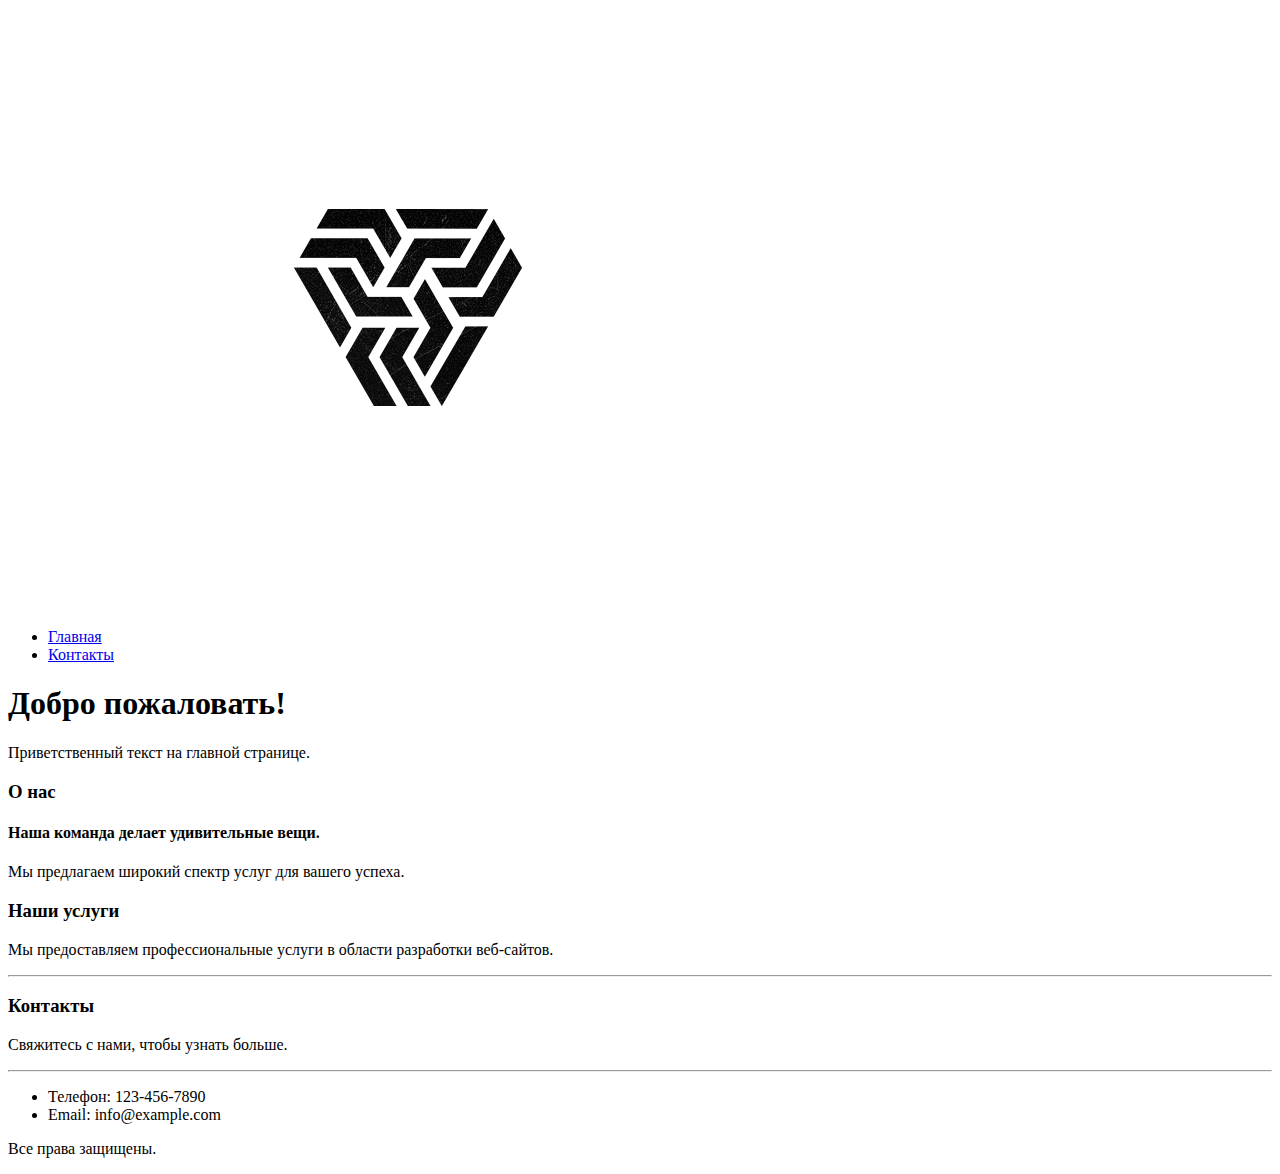
==== src/index.html @ a408e52f "feat: Add index and contacts pages" ====
<!doctype html>
<html lang="ru">
<head>
    <meta charset="UTF-8">
    <meta name="viewport"
          content="width=device-width, user-scalable=no, initial-scale=1.0, maximum-scale=1.0, minimum-scale=1.0">
    <meta http-equiv="X-UA-Compatible" content="ie=edge">
    <title>Мой сайт</title>
    <link rel="stylesheet" href="/src/assets/styles/style.css">
</head>
<body>
	<header>
		<img src="assets/img/logo.png" alt="Логотип">
		<nav>
			<ul>
				<li><a href="index.html">Главная</a></li>
				<li><a href="contacts.html">Контакты</a></li>
			</ul>
		</nav>
	</header>
	<main>
		<h1>Добро пожаловать!</h1>
		<p>Приветственный текст на главной странице.</p>
		<h3>О нас</h3>
		<h4>Наша команда делает удивительные вещи.</h4>
		<p>Мы предлагаем широкий спектр услуг для вашего успеха.</p>
		<h3>Наши услуги</h3>
		<p>Мы предоставляем профессиональные услуги в области разработки веб-сайтов.</p>
		<hr>
	</main>
	<footer>
		<h3>Контакты</h3>
		<p>Свяжитесь с нами, чтобы узнать больше.</p>
		<hr>
		<ul>
			<li>Телефон: 123-456-7890</li>
			<li>Email: info@example.com</li>
		</ul>
		<p>Все права защищены.</p>
	</footer>
</body>
</html>
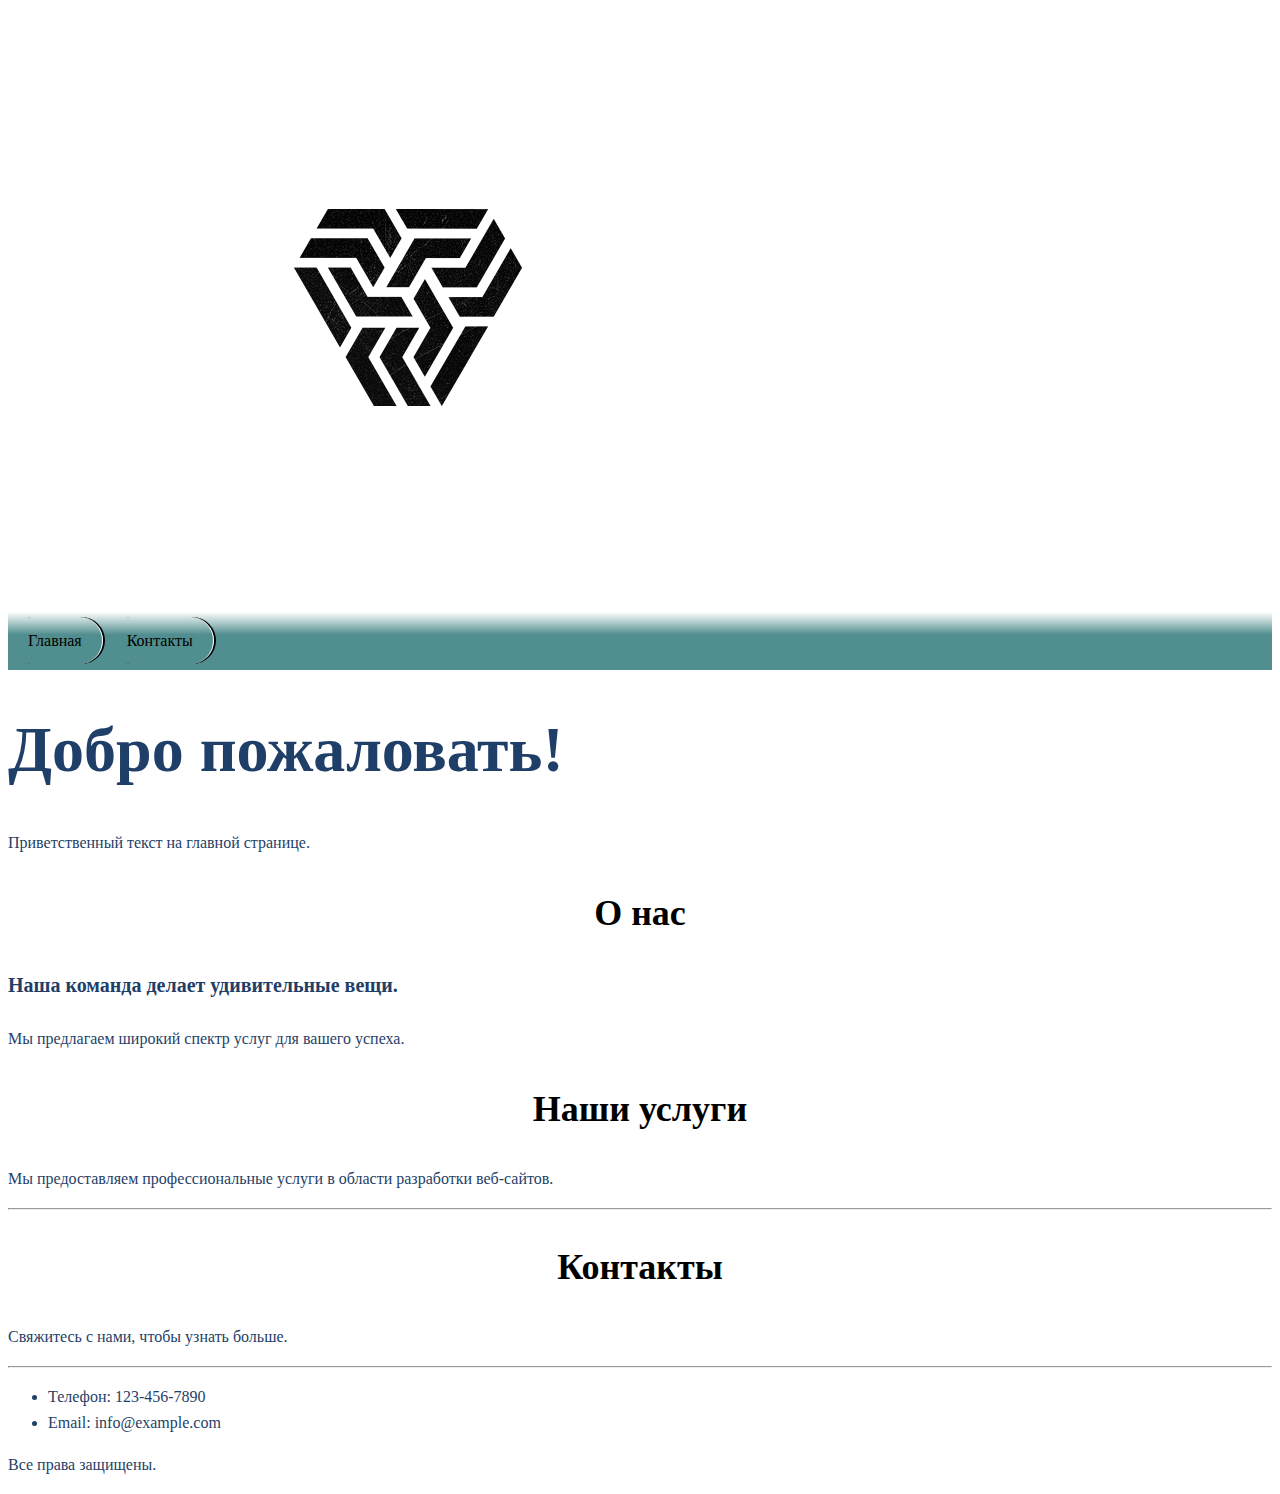
==== commit fc337f12: "lesson2" ====
--- a/src/index.html
+++ b/src/index.html
@@ -6,37 +6,37 @@
           content="width=device-width, user-scalable=no, initial-scale=1.0, maximum-scale=1.0, minimum-scale=1.0">
     <meta http-equiv="X-UA-Compatible" content="ie=edge">
     <title>Мой сайт</title>
-    <link rel="stylesheet" href="/src/assets/styles/style.css">
+    <link rel="stylesheet" href="./assets/styles/style.css">
 </head>
 <body>
-	<header>
-		<img src="assets/img/logo.png" alt="Логотип">
-		<nav>
-			<ul>
-				<li><a href="index.html">Главная</a></li>
-				<li><a href="contacts.html">Контакты</a></li>
-			</ul>
-		</nav>
-	</header>
-	<main>
-		<h1>Добро пожаловать!</h1>
-		<p>Приветственный текст на главной странице.</p>
-		<h3>О нас</h3>
-		<h4>Наша команда делает удивительные вещи.</h4>
-		<p>Мы предлагаем широкий спектр услуг для вашего успеха.</p>
-		<h3>Наши услуги</h3>
-		<p>Мы предоставляем профессиональные услуги в области разработки веб-сайтов.</p>
-		<hr>
-	</main>
-	<footer>
-		<h3>Контакты</h3>
-		<p>Свяжитесь с нами, чтобы узнать больше.</p>
-		<hr>
-		<ul>
-			<li>Телефон: 123-456-7890</li>
-			<li>Email: info@example.com</li>
-		</ul>
-		<p>Все права защищены.</p>
-	</footer>
+    <header>
+        <img src="assets/img/logo.png" alt="Логотип">
+        <nav class="breadcrumbs">
+            <ul class="crumbs">
+                <li><a href="index.html" class="paragraph">Главная</a></li>
+                <li><a href="contacts.html" class="paragraph">Контакты</a></li>
+            </ul>
+        </nav>
+    </header>
+    <main>
+        <h1 class="h1-style">Добро пожаловать!</h1>
+        <p class="paragraph">Приветственный текст на главной странице.</p>
+        <h3 class="h3-style">О нас</h3>
+        <h4 class="h4-style">Наша команда делает удивительные вещи.</h4>
+        <p class="paragraph">Мы предлагаем широкий спектр услуг для вашего успеха.</p>
+        <h3 class="h3-style">Наши услуги</h3>
+        <p class="paragraph">Мы предоставляем профессиональные услуги в области разработки веб-сайтов.</p>
+        <hr>
+    </main>
+    <footer>
+        <h3 class="h3-style">Контакты</h3>
+        <p class="paragraph">Свяжитесь с нами, чтобы узнать больше.</p>
+        <hr>
+        <ul>
+            <li class="paragraph">Телефон: 123-456-7890</li>
+            <li class="paragraph">Email: info@example.com</li>
+        </ul>
+        <p class="paragraph">Все права защищены.</p>
+    </footer>
 </body>
 </html>
--- a/src/assets/styles/style.css
+++ b/src/assets/styles/style.css
@@ -0,0 +1,124 @@
+@import "./global.css";
+@import "./fonts.css";
+@import "./utils.css";
+
+
+
+.test {
+    color: yellow !important;
+}
+
+.test {
+    color: red !important;
+}
+
+/* Стили для параграфов */
+.paragraph {
+    font-size: 16px;
+    line-height: 26px;
+    color: #1F3F68;
+  }
+  
+  /* Стили для заголовка h1 */
+  .h1-style {
+    font-size: 64px;
+    color: #1F3F68;
+  }
+  
+  /* Стили для заголовка h2 (на странице контакты) */
+  .h2-style {
+    font-weight: 500;
+    font-size: 44px;
+    text-align: center;
+  }
+  
+  /* Стили для заголовка h3 */
+  .h3-style {
+    font-size: 36px;
+    text-align: center;
+  }
+  
+  /* Стили для заголовков h4 */
+  .h4-style {
+    font-size: 20px;
+    line-height: 30px;
+    color: #1F3F68;
+  }
+  
+  /* Стили для всех полей ввода (input, textarea) */
+  .input-style {
+    border: 1px solid #356EAD;
+    box-sizing: border-box;
+    border-radius: 10px;
+    opacity: 0.4;
+  }
+  
+  /* Стили для кнопки отправки формы */
+  .submit-button {
+    background: #5A98D0;
+    box-shadow: 5px 20px 50px rgba(16, 112, 177, 0.2);
+    border-radius: 10px;
+    font-weight: 500;
+    font-size: 16px;
+    line-height: 26px;
+    text-align: center;
+    color: #FFFFFF;
+    text-transform: uppercase;
+  }
+  
+
+.form {
+    background-image: url("./../img/серик.jpg"); /* Путь к вашему изображению */
+    background-size: cover;
+    background-position: center;
+    padding: 20px;
+    border-radius: 10px;
+}
+
+.form label, form input, form textarea, form button {
+    margin: 10px 0;
+}
+
+.form input, form textarea {
+    width: 100%;
+}
+
+.custom-button {
+    border: none;
+    border-radius: 10px;
+    color: white;
+    padding: 10px;
+    background: linear-gradient(90deg, rgba(86, 17, 255, 1) 23%, rgba(255, 0, 183, 1) 100%);
+}
+
+.breadcrumbs {
+    background: rgb(255, 255, 255);
+    background: linear-gradient(180deg, rgba(255, 255, 255, 1) 0%, rgba(81, 142 , 143, 1) 39%);
+    color: black;
+    display: flex;
+    gap: 10px;
+    margin: 0;
+}
+
+.breadcrumbs li {
+    padding: 15px 20px;
+    border-radius: 50px;
+    border: 1px solid white;
+    box-shadow: 2px 0 0 0 black;
+    border-left: none;
+    border-bottom: none;
+    border-top: none;
+}
+
+.breadcrumbs li a {
+    text-decoration: none;
+    color: black;
+}
+
+.crumbs {
+    padding: 0;
+}
+
+.crumbs li {
+    display: inline;
+}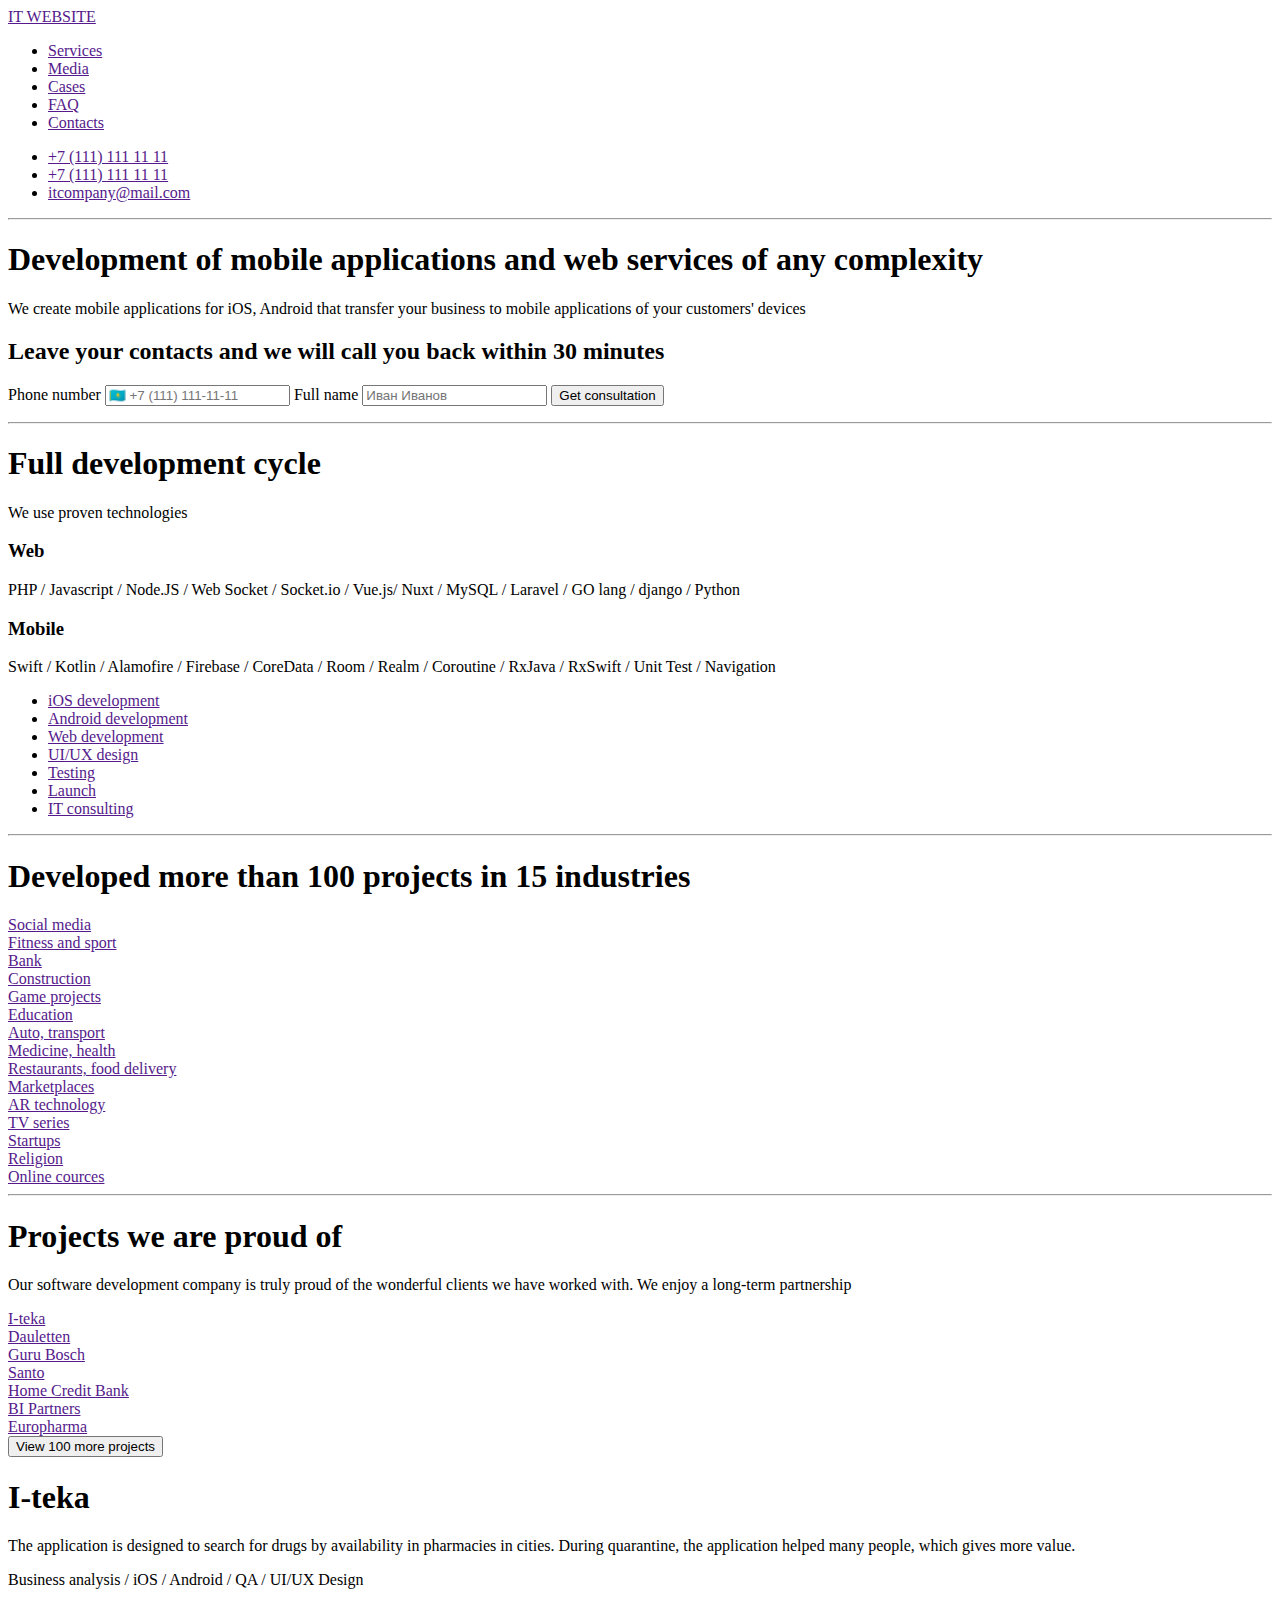
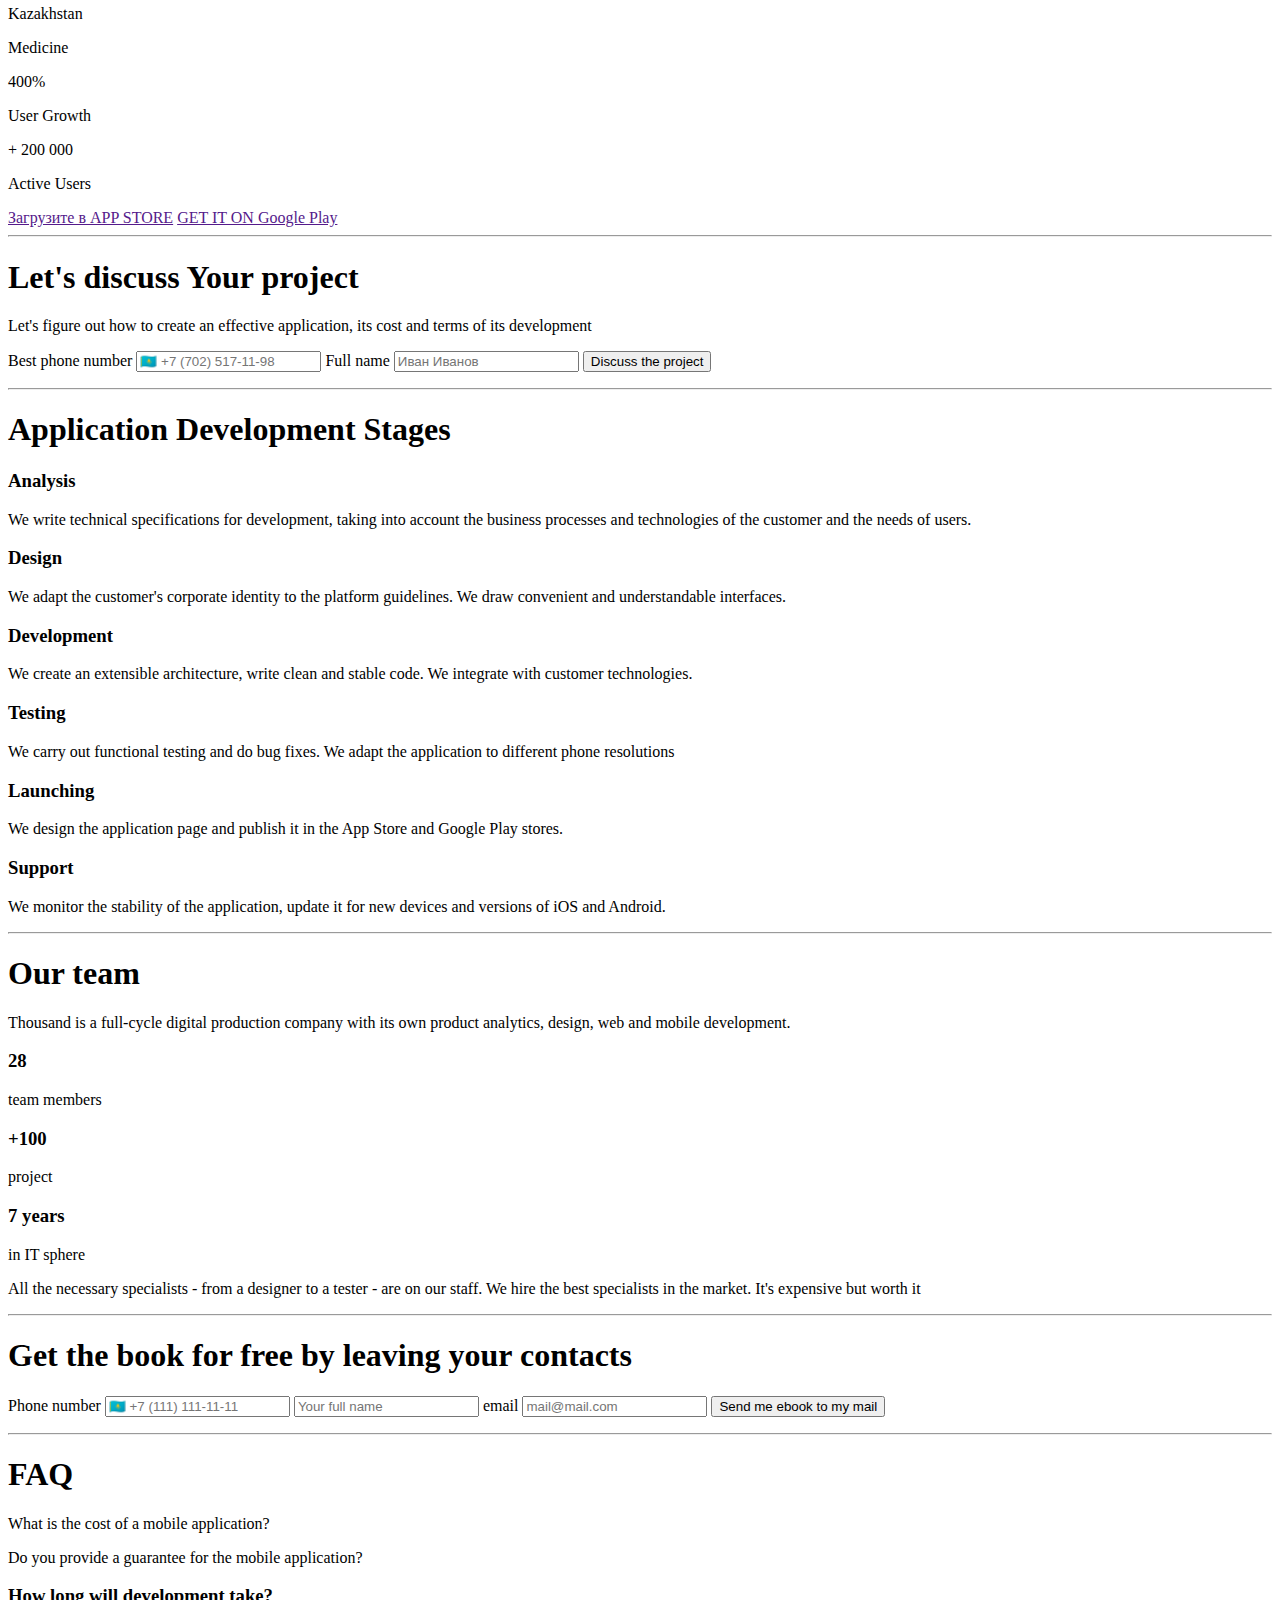
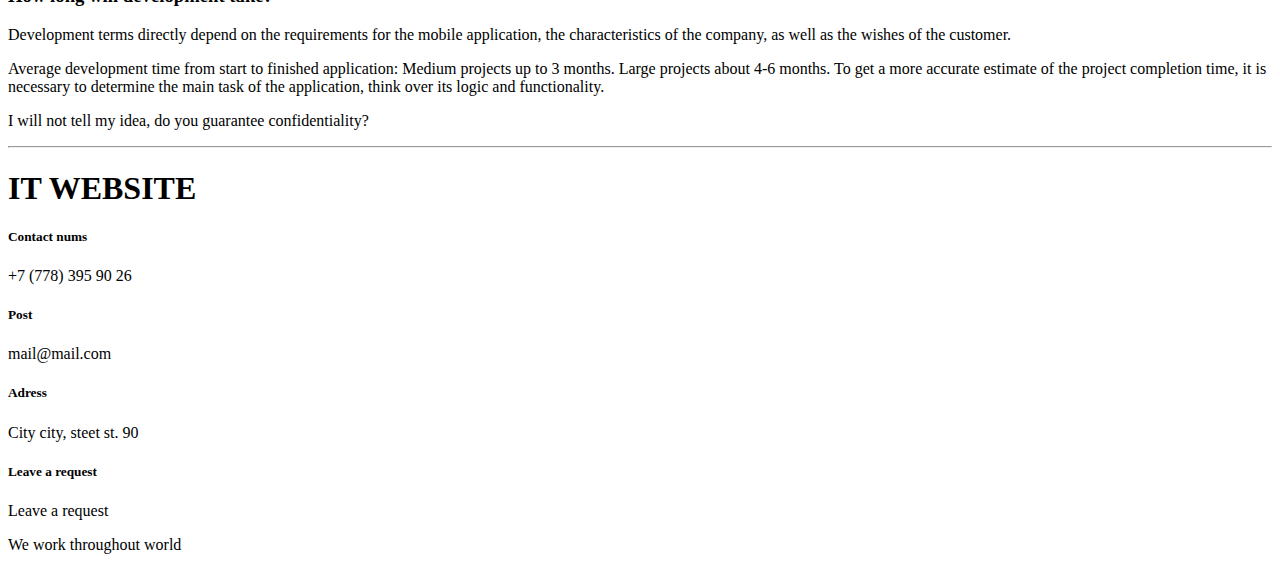
==== commit 467bf08c: "fix: Rework index.html for lesson3" ====
--- a/src/index.html
+++ b/src/index.html
@@ -1,42 +1,354 @@
-<!doctype html>
+<!DOCTYPE "html">
 <html lang="ru">
 <head>
-    <meta charset="UTF-8">
-    <meta name="viewport"
-          content="width=device-width, user-scalable=no, initial-scale=1.0, maximum-scale=1.0, minimum-scale=1.0">
-    <meta http-equiv="X-UA-Compatible" content="ie=edge">
-    <title>Мой сайт</title>
-    <link rel="stylesheet" href="./assets/styles/style.css">
+    <meta charset = "UTF-8">
+    <title>Website</title>
+    <link rel="stylesheet" href="assets/styles/style.css">
+    <meta content="width=device-width, initial scale=1.0">
 </head>
 <body>
-    <header>
-        <img src="assets/img/logo.png" alt="Логотип">
-        <nav class="breadcrumbs">
-            <ul class="crumbs">
-                <li><a href="index.html" class="paragraph">Главная</a></li>
-                <li><a href="contacts.html" class="paragraph">Контакты</a></li>
+    <header class="headerBlock">
+        <nav>
+            <a href="">IT WEBSITE</a>
+            <ul>
+                <li>
+                    <a href="">Services</a>
+                </li>
+                <li>
+                    <a href="">Media</a></li>
+                <li>
+                    <a href="">Cases</a>
+                </li>
+                <li>
+                    <a href="">FAQ</a>
+                </li>
+                <li>
+                    <a href="">Contacts</a>
+                </li>
+            </ul>
+            <ul>
+                <li>
+                    <a href="">+7 (111) 111 11 11</a>
+                </li>
+                <li>
+                    <a href="">+7 (111) 111 11 11</a>
+                </li>
+                <li>
+                    <a href="">itcompany@mail.com</a>
+                </li>
             </ul>
         </nav>
     </header>
-    <main>
-        <h1 class="h1-style">Добро пожаловать!</h1>
-        <p class="paragraph">Приветственный текст на главной странице.</p>
-        <h3 class="h3-style">О нас</h3>
-        <h4 class="h4-style">Наша команда делает удивительные вещи.</h4>
-        <p class="paragraph">Мы предлагаем широкий спектр услуг для вашего успеха.</p>
-        <h3 class="h3-style">Наши услуги</h3>
-        <p class="paragraph">Мы предоставляем профессиональные услуги в области разработки веб-сайтов.</p>
-        <hr>
-    </main>
-    <footer>
-        <h3 class="h3-style">Контакты</h3>
-        <p class="paragraph">Свяжитесь с нами, чтобы узнать больше.</p>
-        <hr>
-        <ul>
-            <li class="paragraph">Телефон: 123-456-7890</li>
-            <li class="paragraph">Email: info@example.com</li>
-        </ul>
-        <p class="paragraph">Все права защищены.</p>
-    </footer>
+
+<hr>
+<main>
+    <div class="info">
+        <div class="infoCompanyText" >
+            <h1>Development of mobile applications and web services of any complexity</h1>
+            <p>We create mobile applications for iOS, Android that transfer your business to mobile applications of your customers' devices</p>
+        </div>
+        <div class="contactUs">
+            <h2>Leave your contacts and we will call you back
+                within 30 minutes</h2>
+            <div class="clientContacts">
+                <form>
+                    <label>Phone number
+                        <input type="text" placeholder="🇰🇿 +7 (111) 111-11-11">
+                    </label>
+                    <label>Full name
+                        <input type="text" placeholder="Иван Иванов">
+                    </label>
+                    <button type="button">Get consultation</button>
+                </form>
+            </div>
+        </div>
+    </div>
+
+<hr>
+
+    <div class="technologies">
+        <div class="technologiesText">
+            <h1>Full development cycle</h1>
+            <p>We use proven technologies</p>
+            <h3>Web</h3>
+            <p>PHP / Javascript / Node.JS / Web Socket / Socket.io / Vue.js/ Nuxt / MySQL / Laravel / GO lang / django / Python</p>
+            <h3>Mobile</h3>
+            <p>Swift / Kotlin / Alamofire / Firebase / CoreData / Room / Realm / Coroutine / RxJava / RxSwift / Unit Test / Navigation</p>
+        </div>
+        <div class="technologiesList">
+            <ul>
+                <li>
+                    <a href=""> iOS development</a>
+                </li>
+                <li>
+                    <a href=""> Android development</a>
+                </li>
+                <li>
+                    <a href=""> Web development</a>
+                </li>
+                <li>
+                    <a href=""> UI/UX design</a>
+                </li>
+                <li>
+                    <a href=""> Testing</a>
+                </li>
+                <li>
+                    <a href=""> Launch</a>
+                </li>
+                <li>
+                    <a href=""> IT consulting</a>
+                </li>
+            </ul>
+        </div>
+    </div>
+
+<hr>
+
+    <div class="industries">
+            <h1>Developed more than 100 projects in 15 industries</h1>
+        <div class="industriesList">
+            <div class="industry">
+                <a href="">Social media</a>
+            </div>
+            <div class="industry">
+                <a href="">Fitness and sport</a>
+            </div>
+            <div class="industry">
+                <a href="">Bank</a>
+            </div>
+            <div class="industry">
+                <a href="">Construction</a>
+            </div>
+            <div class="industry">
+                <a href="">Game projects</a>
+            </div>
+            <div class="industry">
+                <a href="">Education</a>
+            </div>
+            <div class="industry">
+                <a href="">Auto, transport</a>
+            </div>
+            <div class="industry">
+                <a href="">Medicine, health</a>
+            </div>
+            <div class="industry">
+                <a href="">Restaurants, food delivery</a>
+            </div>
+            <div class="industry">
+                <a href="">Marketplaces</a>
+            </div>
+            <div class="industry">
+                <a href="">AR technology</a>
+            </div>
+            <div class="industry">
+                <a href="">TV series</a>
+            </div>
+            <div class="industry">
+                <a href="">Startups</a>
+            </div>
+            <div class="industry">
+                <a href="">Religion</a>
+            </div>
+            <div class="industry">
+                <a href="">Online cources</a>
+            </div>
+        </div>
+    </div>
+
+<hr>
+
+    <div class="ourProjects">
+        <h1>Projects we are proud of</h1>
+        <p>Our software development company is truly proud of the wonderful clients we have worked with. We enjoy a long-term partnership</p>
+        <div class="projectsList">
+            <div class="project">
+                <a href="">I-teka</a>
+            </div>
+            <div class="project">
+                <a href="">Dauletten</a>
+            </div>
+            <div class="project">
+                <a href="">Guru Bosch</a>
+            </div>
+            <div class="project">
+                <a href="">Santo</a>
+            </div>
+            <div class="project">
+                <a href="">Home Credit Bank</a>
+            </div>
+            <div class="project">
+                <a href="">BI Partners</a>
+            </div>
+            <div class="project">
+                <a href="">Europharma</a>
+            </div>
+            <div class="projectsButton">
+                <button>View 100 more projects</button>
+            </div>
+        </div>
+
+        <div class="projectExample">
+            <h1>I-teka</h1>
+            <p>The application is designed to search for drugs by availability in pharmacies in cities. During quarantine, the application helped many people, which gives more value.</p>
+            <p>Business analysis / iOS / Android / QA / UI/UX Design</p>
+            <p>Kazakhstan</p>
+            <p>Medicine</p>
+            <p>400%</p>
+            <p>User Growth</p>
+            <p>+ 200 000</p>
+            <p>Active Users</p>
+            <a href="">Загрузите в APP STORE</a>
+            <a href="">GET IT ON Google Play</a>
+        </div>
+    </div>
+
+<hr>
+
+    <div class="disscussYourProject">
+        <div class="discussText">
+            <h1>Let's discuss Your project</h1>
+            <p>Let's figure out how to create an effective application, its cost and terms of its development</p>
+        </div>
+
+        <div class="clientContacts">
+            <form>
+                <label>Best phone number
+                <input type="text" placeholder="🇰🇿 +7 (702) 517-11-98">
+                </label>
+                <label>Full name
+                <input type="text" placeholder="Иван Иванов">
+                </label>
+                <button type="button">Discuss the project</button>
+            </form>
+        </div>
+    </div>
+
+<hr>
+
+    <div class="developmentStages">
+        <h1>Application Development Stages</h1>
+        <div class="developmentStage">
+            <h3>Analysis</h3>
+            <p>We write technical specifications for development, taking into account the business processes and technologies of the customer and the needs of users.</p>
+        </div>
+
+        <div class="developmentStage">
+            <h3>Design</h3>
+            <p>We adapt the customer's corporate identity to the platform guidelines. We draw convenient and understandable interfaces.</p>
+        </div>
+
+        <div class="developmentStage">
+            <h3>Development</h3>
+            <p>We create an extensible architecture, write clean and stable code. We integrate with customer technologies.</p>
+        </div>
+
+        <div class="developmentStage">
+            <h3>Testing</h3>
+            <p>We carry out functional testing and do bug fixes. We adapt the application to different phone resolutions</p>
+        </div>
+
+        <div class="developmentStage">
+            <h3>Launching</h3>
+            <p>We design the application page and publish it in the App Store and Google Play stores.</p>
+        </div>
+
+        <div class="developmentStage">
+            <h3>Support</h3>
+            <p>We monitor the stability of the application, update it for new devices and versions of iOS and Android.</p>
+        </div>
+    </div>
+
+<hr>
+
+    <div class="ourTeam">
+        <div class="outTeamText">
+            <h1>Our team</h1>
+            <p>Thousand is a full-cycle digital production company with its own product analytics, design, web and mobile development.</p>
+            <h3>28</h3>
+            <p>team members</p>
+            <h3>+100</h3>
+            <p>project</p>
+            <h3>7 years</h3>
+            <p>in IT sphere</p>
+            <p>All the necessary specialists - from a designer to a tester - are on our staff. We hire the best specialists in the market. It's expensive but worth it</p>
+        </div>
+        <div class="ourTeamVideo">
+
+        </div>
+    </div>
+
+<hr>
+
+    <div class="getBook">
+        <h1>Get the book for free by leaving your contacts</h1>
+        <div class="clientContacts">
+            <form>
+                <label>Phone number
+                    <input type="text" placeholder="🇰🇿 +7 (111) 111-11-11">
+                    <input type="text" placeholder="Your full name">
+                </label>
+                <label>email
+                    <input type="text" placeholder="mail@mail.com">
+                </label>
+                <button type="button">Send me ebook to my mail</button>
+            </form>
+        </div>
+    </div>
+
+<hr>
+
+    <div class="FAQ">
+        <h1>FAQ</h1>
+        <div class="questions">
+            <div class="question">
+                <p>What is the cost of a mobile application?</p>
+            </div>
+
+            <div class="question">
+                <p>Do you provide a guarantee for the mobile application?</p>
+            </div>
+
+            <div class="question">
+                <h3>How long will development take?</h3>
+                <p>Development terms directly depend on the requirements for the mobile application, the characteristics of the company, as well as the wishes of the customer.</p>
+                <p>Average development time from start to finished application: Medium projects up to 3 months. Large projects about 4-6 months. To get a more accurate estimate of the project completion time, it is necessary to determine the main task of the application, think over its logic and functionality.</p>
+            </div>
+
+            <div class="question">
+                <p>I will not tell my idea, do you guarantee confidentiality?</p>
+            </div>
+        </div>
+    </div>
+</main>
+
+<hr>
+
+<footer>
+    <div class="footer">
+        <h1>IT WEBSITE</h1>
+        <div class="contacts">
+            <div class="contact">
+                <h5>Contact nums</h5>
+                <p>+7 (778) 395 90 26</p>
+            </div>
+
+            <div class="contact">
+                <h5>Post</h5>
+                <p>mail@mail.com</p>
+            </div>
+
+            <div class="contact">
+                <h5>Adress</h5>
+                <p>City city, steet st. 90</p>
+            </div>
+
+            <div class="contact">
+                <h5>Leave a request</h5>
+                <p>Leave a request</p>
+            </div>
+            <p>We work throughout world</p>
+        </div>
+    </div>
+</footer>
 </body>
-</html>
+</html>--- a/src/assets/styles/style.css
+++ b/src/assets/styles/style.css
@@ -1,124 +1,3 @@
 @import "./global.css";
 @import "./fonts.css";
-@import "./utils.css";
-
-
-
-.test {
-    color: yellow !important;
-}
-
-.test {
-    color: red !important;
-}
-
-/* Стили для параграфов */
-.paragraph {
-    font-size: 16px;
-    line-height: 26px;
-    color: #1F3F68;
-  }
-  
-  /* Стили для заголовка h1 */
-  .h1-style {
-    font-size: 64px;
-    color: #1F3F68;
-  }
-  
-  /* Стили для заголовка h2 (на странице контакты) */
-  .h2-style {
-    font-weight: 500;
-    font-size: 44px;
-    text-align: center;
-  }
-  
-  /* Стили для заголовка h3 */
-  .h3-style {
-    font-size: 36px;
-    text-align: center;
-  }
-  
-  /* Стили для заголовков h4 */
-  .h4-style {
-    font-size: 20px;
-    line-height: 30px;
-    color: #1F3F68;
-  }
-  
-  /* Стили для всех полей ввода (input, textarea) */
-  .input-style {
-    border: 1px solid #356EAD;
-    box-sizing: border-box;
-    border-radius: 10px;
-    opacity: 0.4;
-  }
-  
-  /* Стили для кнопки отправки формы */
-  .submit-button {
-    background: #5A98D0;
-    box-shadow: 5px 20px 50px rgba(16, 112, 177, 0.2);
-    border-radius: 10px;
-    font-weight: 500;
-    font-size: 16px;
-    line-height: 26px;
-    text-align: center;
-    color: #FFFFFF;
-    text-transform: uppercase;
-  }
-  
-
-.form {
-    background-image: url("./../img/серик.jpg"); /* Путь к вашему изображению */
-    background-size: cover;
-    background-position: center;
-    padding: 20px;
-    border-radius: 10px;
-}
-
-.form label, form input, form textarea, form button {
-    margin: 10px 0;
-}
-
-.form input, form textarea {
-    width: 100%;
-}
-
-.custom-button {
-    border: none;
-    border-radius: 10px;
-    color: white;
-    padding: 10px;
-    background: linear-gradient(90deg, rgba(86, 17, 255, 1) 23%, rgba(255, 0, 183, 1) 100%);
-}
-
-.breadcrumbs {
-    background: rgb(255, 255, 255);
-    background: linear-gradient(180deg, rgba(255, 255, 255, 1) 0%, rgba(81, 142 , 143, 1) 39%);
-    color: black;
-    display: flex;
-    gap: 10px;
-    margin: 0;
-}
-
-.breadcrumbs li {
-    padding: 15px 20px;
-    border-radius: 50px;
-    border: 1px solid white;
-    box-shadow: 2px 0 0 0 black;
-    border-left: none;
-    border-bottom: none;
-    border-top: none;
-}
-
-.breadcrumbs li a {
-    text-decoration: none;
-    color: black;
-}
-
-.crumbs {
-    padding: 0;
-}
-
-.crumbs li {
-    display: inline;
-}+@import "./utils.css";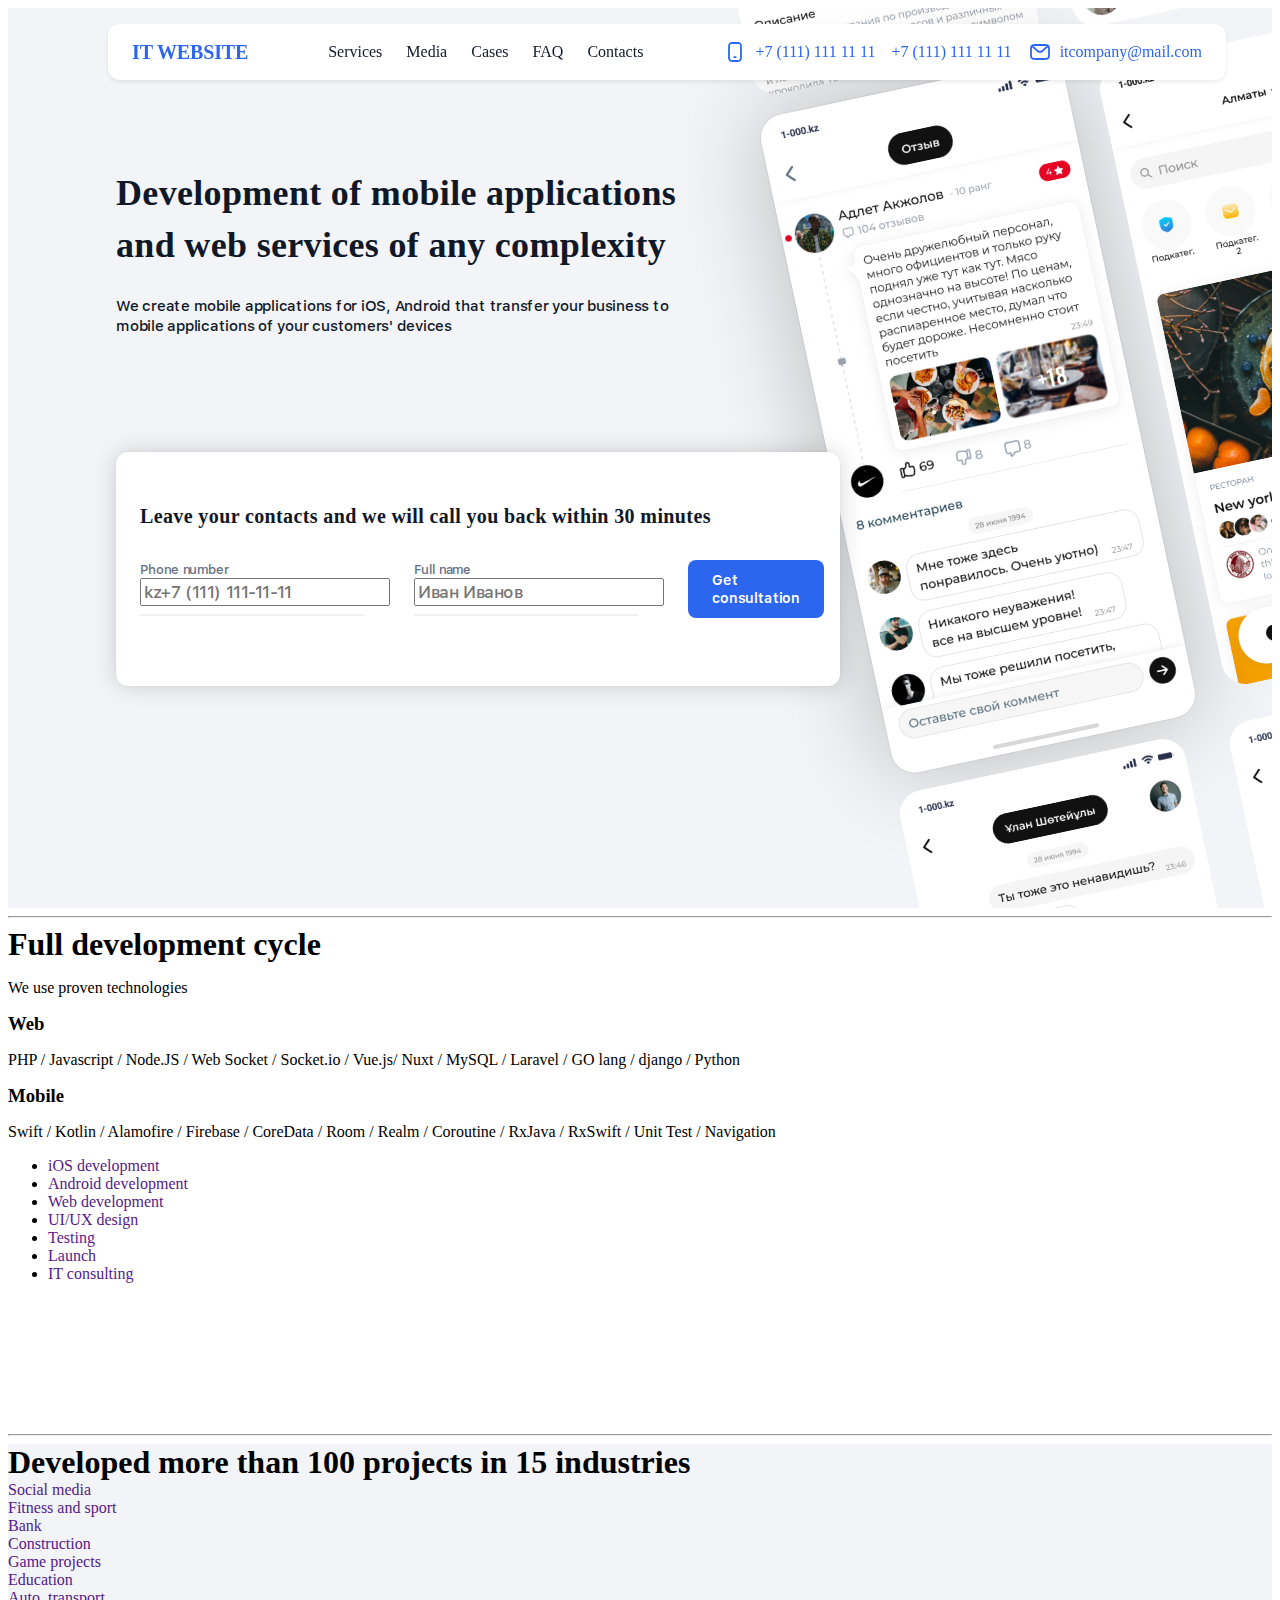
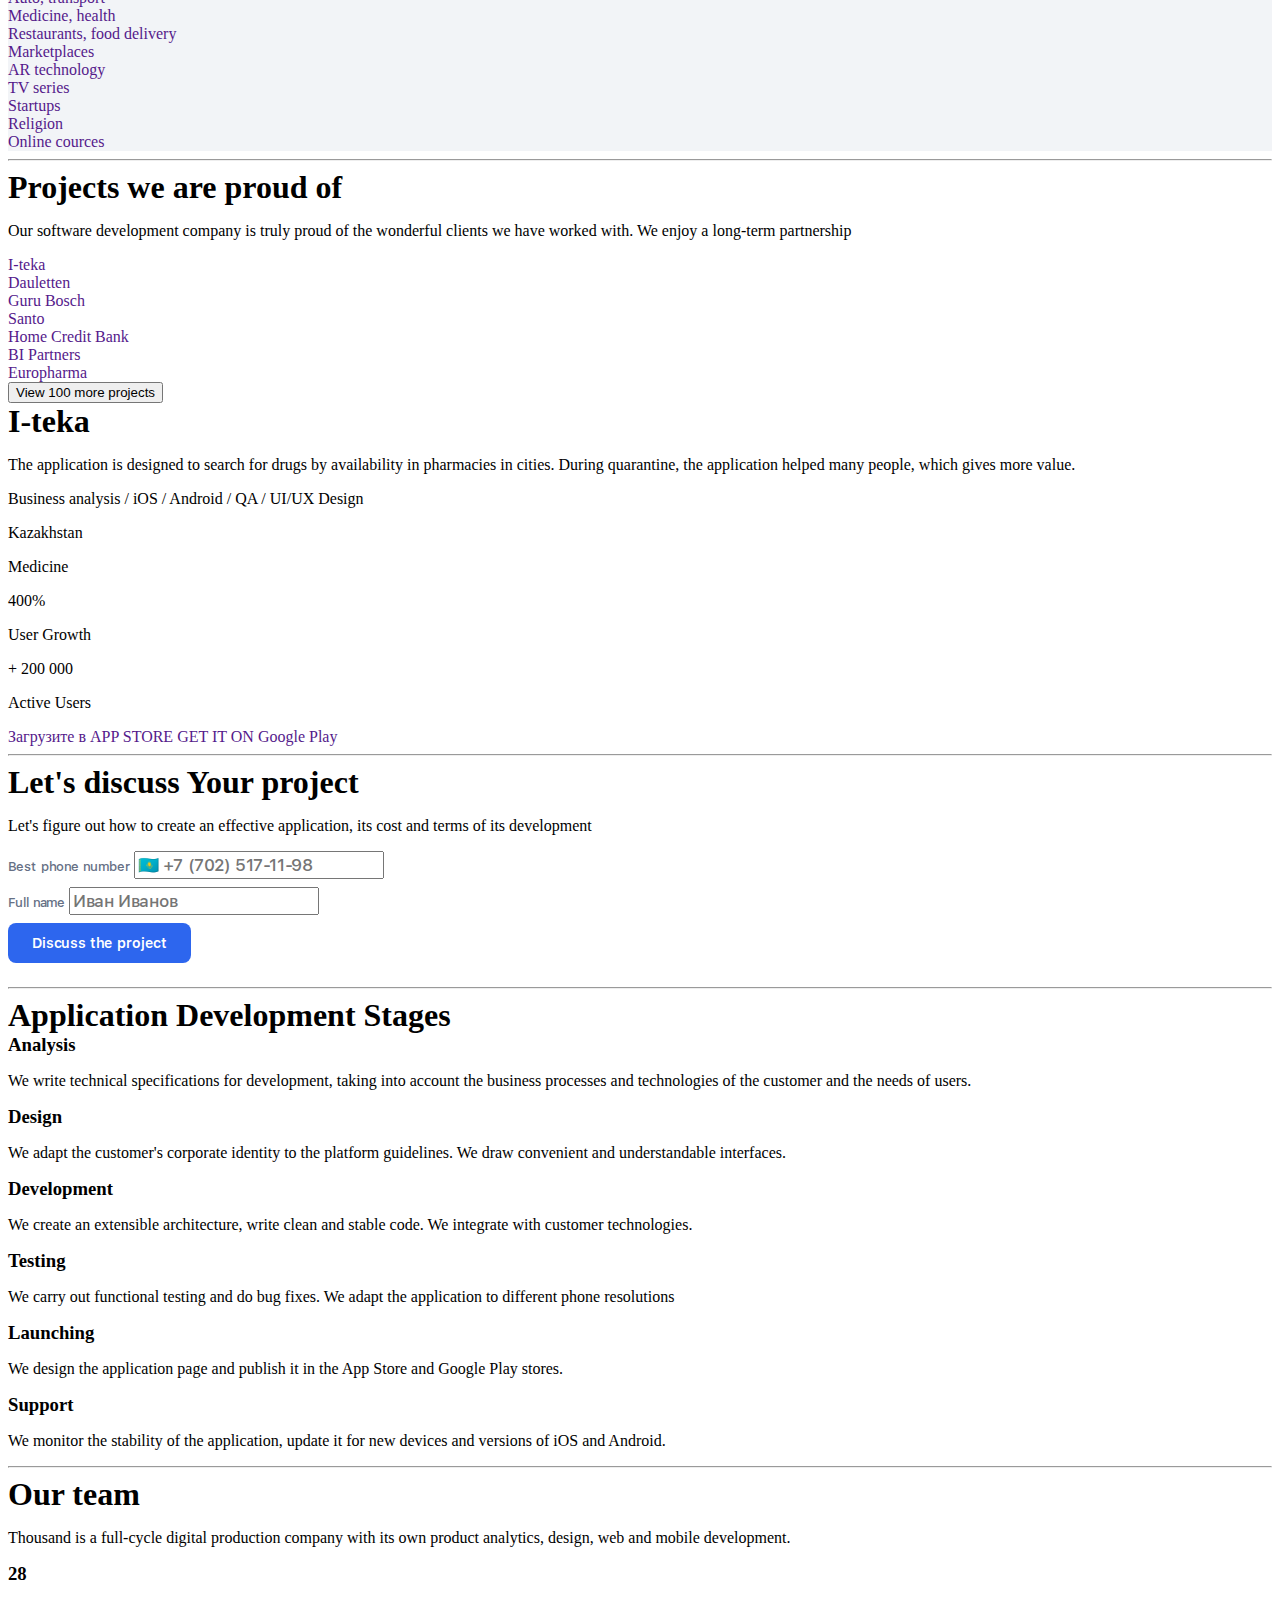
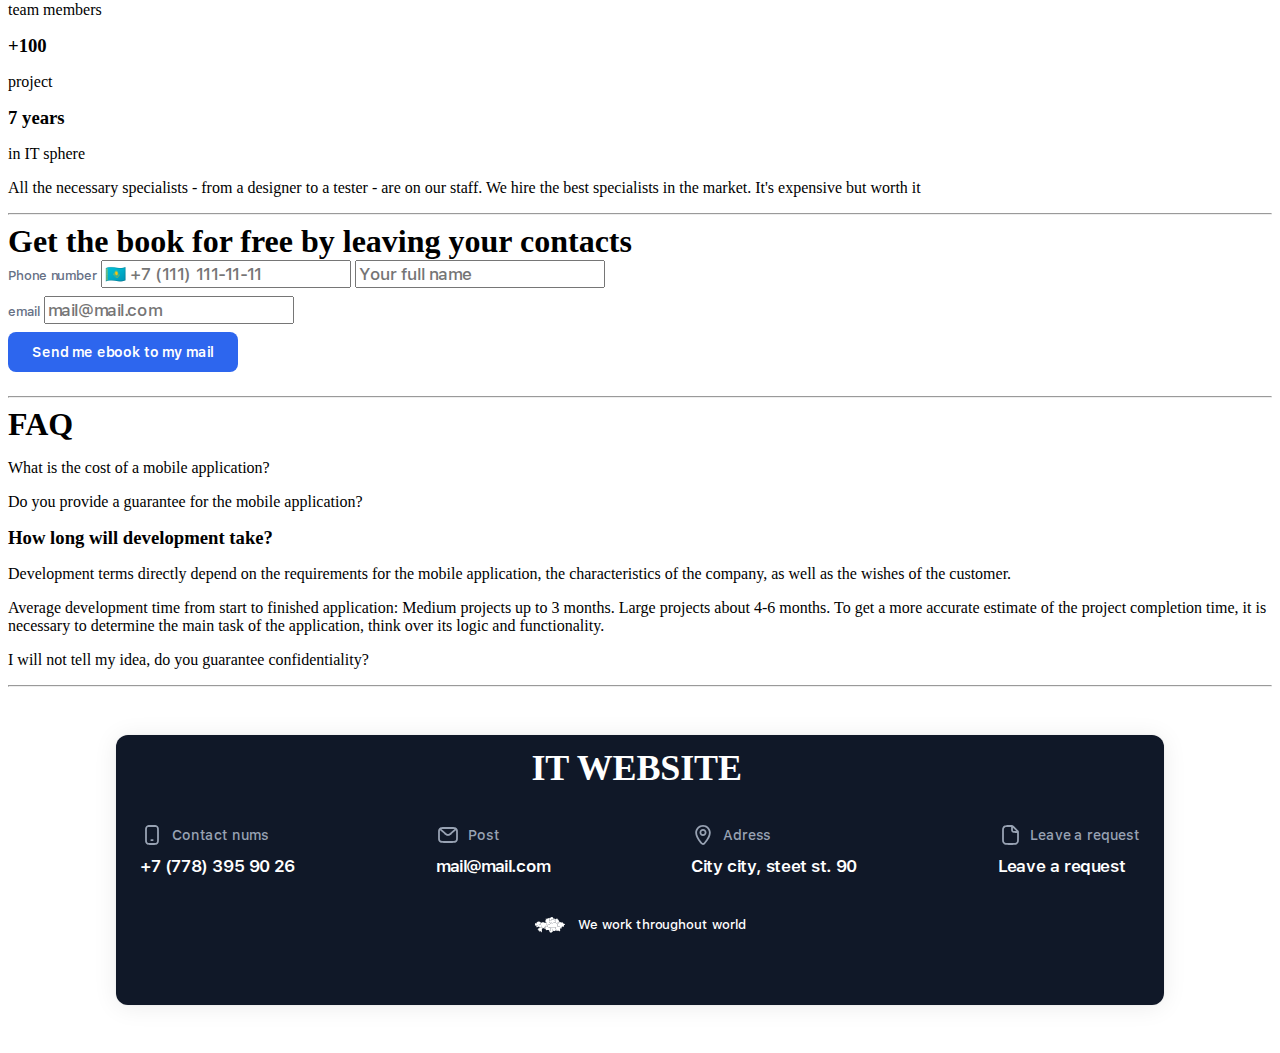
==== commit 79d95be6: "Лабораторная 5" ====
--- a/src/index.html
+++ b/src/index.html
@@ -4,45 +4,44 @@
     <meta charset = "UTF-8">
     <title>Website</title>
     <link rel="stylesheet" href="assets/styles/style.css">
-    <meta content="width=device-width, initial scale=1.0">
+    <meta name="viewport" content="width=device-width, initial scale=1.0">
 </head>
 <body>
     <header class="headerBlock">
-        <nav>
-            <a href="">IT WEBSITE</a>
-            <ul>
-                <li>
-                    <a href="">Services</a>
-                </li>
-                <li>
-                    <a href="">Media</a></li>
-                <li>
-                    <a href="">Cases</a>
-                </li>
-                <li>
-                    <a href="">FAQ</a>
-                </li>
-                <li>
-                    <a href="">Contacts</a>
-                </li>
-            </ul>
-            <ul>
-                <li>
+            <a class="headerName" href="">IT WEBSITE</a>
+        <div class="headerNavigation">
+            <a href="">Services</a>
+            <a href="">Media</a>
+            <a href="">Cases</a>
+            <a href="">FAQ</a>
+            <a href="">Contacts</a>
+        </div>
+
+        <div class="headerContacts">
+            <div class="contactsWithIcon">
+                <img src="assets/icons/smartphone_outline_24.svg">
+                <div class="headerContacts">
                     <a href="">+7 (111) 111 11 11</a>
-                </li>
-                <li>
                     <a href="">+7 (111) 111 11 11</a>
-                </li>
-                <li>
-                    <a href="">itcompany@mail.com</a>
-                </li>
-            </ul>
-        </nav>
+                </div>
+            </div>
+            <div class="contactsWithIcon">
+                <img src="assets/icons/mail_outline_24.svg">
+                <div class="headerContacts">
+                    <a class = "headerText" href="">itcompany@mail.com</a>
+                </div>
+            </div>
+        </div>
     </header>
 
-<hr>
 <main>
     <div class="info">
+        <img src="assets/img/a36c3a4ec102a195973cbe4fbc3fea5c.jpg" class="commentImage" style="left: 680px; top:-565px;">
+        <img src="assets/img/1fdd7019358e36058cc39b3d75a00650.jpg" class="commentImageMain" style="left: 815px; top:72px;">
+        <img src="assets/img/79b8a5271413d3d6702d67c67e15d61e.jpg" class="commentImage" style="left: 1000px; top:-633px;">
+        <img src="assets/img/3753063cc6eb05349413d78a81b45e69.jpg" class="commentImage" style="left: 1150px; top:25px;">
+        <img src="assets/img/326cfa77ea7a32877d117b9d37fef91e.jpg" class="commentImage" style="left: 950px; top:750px;">
+        <img src="assets/img/51444cc33986f9e8c619b53484be1140.jpg" class="commentImage" style="left: 1280px; top:680px;">
         <div class="infoCompanyText" >
             <h1>Development of mobile applications and web services of any complexity</h1>
             <p>We create mobile applications for iOS, Android that transfer your business to mobile applications of your customers' devices</p>
@@ -53,11 +52,17 @@
             <div class="clientContacts">
                 <form>
                     <label>Phone number
-                        <input type="text" placeholder="🇰🇿 +7 (111) 111-11-11">
+                        <input type="text" placeholder="kz+7 (111) 111-11-11">
                     </label>
+                    <img src="assets/icons/Vector%20214.svg">
+                </form>     
+                <form>
                     <label>Full name
                         <input type="text" placeholder="Иван Иванов">
                     </label>
+                    <img src="assets/icons/Vector%20214.svg">
+                </form>
+                <form>
                     <button type="button">Get consultation</button>
                 </form>
             </div>
@@ -204,7 +209,7 @@
 
 <hr>
 
-    <div class="disscussYourProject">
+    <div class="discussYourProject">
         <div class="discussText">
             <h1>Let's discuss Your project</h1>
             <p>Let's figure out how to create an effective application, its cost and terms of its development</p>
@@ -324,31 +329,46 @@
 <hr>
 
 <footer>
-    <div class="footer">
-        <h1>IT WEBSITE</h1>
-        <div class="contacts">
-            <div class="contact">
+<div class="footer">
+    <h1>IT WEBSITE</h1>
+    <div class="contacts_footer">
+        <div class="contact_footer">
+            <div class="contactsWithIcon">
+                <img src="assets/icons/smartphone_outline_24_gray.svg">
                 <h5>Contact nums</h5>
-                <p>+7 (778) 395 90 26</p>
-            </div>
-
-            <div class="contact">
+            </div>
+            <p>+7 (778) 395 90 26</p>
+        </div>
+
+        <div class="contact_footer">
+            <div class="contactsWithIcon">
+                <img src="assets/icons/mail_outline_24_gray.svg">
                 <h5>Post</h5>
-                <p>mail@mail.com</p>
-            </div>
-
-            <div class="contact">
+            </div>
+            <p>mail@mail.com</p>
+        </div>
+
+        <div class="contact_footer">
+            <div class="contactsWithIcon">
+                <img src="assets/icons/place_outline_24.svg">
                 <h5>Adress</h5>
-                <p>City city, steet st. 90</p>
-            </div>
-
-            <div class="contact">
+            </div>
+            <p>City city, steet st. 90</p>
+        </div>
+
+        <div class="contact_footer">
+            <div class="contactsWithIcon">
+                <img src="assets/icons/document_outline_24.svg">
                 <h5>Leave a request</h5>
-                <p>Leave a request</p>
-            </div>
-            <p>We work throughout world</p>
-        </div>
-    </div>
+            </div>
+            <p>Leave a request</p>
+        </div>
+    </div>
+    <div class="footer_end">
+        <img src="assets/icons/Vector.svg">
+        <p>We work throughout world</p>
+    </div>
+</div>
 </footer>
 </body>
 </html>--- a/src/assets/styles/style.css
+++ b/src/assets/styles/style.css
@@ -1,3 +1,352 @@
 @import "./global.css";
 @import "./fonts.css";
-@import "./utils.css";+@import "./utils.css";
+
+a{
+    text-decoration: none;
+}
+
+h1, h2, h3, h4, h5{
+    margin: 0 0 0 0;
+}
+
+
+.headerBlock{
+    top: 24px;
+    left: 108px;
+    box-sizing: border-box;
+    border-radius: 12px;
+    background: #FFF;
+    box-shadow: 0 2px 4px 0 rgba(0, 0, 0, 0.08);
+    display: inline-flex;
+    padding: 16px 24px;
+    align-items: center;
+    gap: 80px;
+    position: fixed;
+    z-index: 100;
+}
+
+.headerName{
+    color: #2D66EE;
+    font-feature-settings: 'clig' off, 'liga' off;
+    font-family: Inter;
+    font-size: 20px;
+    font-style: normal;
+    font-weight: 700;
+    line-height: 18px;
+    letter-spacing: -0.154px;
+
+}
+
+.topHeaderBlock{
+    font-feature-settings: 'clig' off, 'liga' off;
+    font-family: SF Pro Text;
+    font-size: 14px;
+    font-style: normal;
+    font-weight: 500;
+    line-height: 18px;
+    letter-spacing: -0.154px;
+}
+
+.headerNavigation{
+    display: flex;
+    align-items: flex-start;
+    gap: 24px;
+}
+
+.headerContacts{
+    display: flex;
+    align-items: flex-start;
+    gap: 32px;
+}
+
+.contactsWithIcon{
+    display: flex;
+    align-items: center;
+    gap: 8px;
+}
+
+.headerContacts{
+    display: flex;
+    align-items: flex-start;
+    gap: 16px;
+}
+.headerNavigation a {
+    color: #101828;
+}
+
+.headerContacts a{
+    color: #2D66EE;
+}
+
+.info{
+    position: relative;
+    height: 900px;
+    flex-shrink: 0;
+    background: #F2F4F7;
+    z-index: 1;
+    overflow: hidden;
+}
+
+.commentImage{
+    position:absolute;
+    width: 292px;
+    height: 632px;
+    transform: rotate(-12deg);
+    border-radius: 24px;
+}
+
+.commentImageMain{
+    position:absolute;
+    width: 310px;
+    height: 672px;
+    transform: rotate(-12deg);
+    flex-shrink: 0;
+    border-radius: 24px;
+    box-shadow: 0px 0px 96px 0px rgba(0, 0, 0, 0.24), 0px 0px 2px 0px rgba(0, 0, 0, 0.16);
+}
+.technologies{
+    margin-top:0;
+    z-index: 2;
+    background: #FFFFFF;
+    width: 100%;
+    height: 500px;
+}
+
+.industries{
+    margin-top:0;
+    z-index: 2;
+    background: #F2F4F7;
+}
+
+.infoCompanyText{
+    top: 160px;
+    left: 108px;
+    display: inline-flex;
+    flex-direction: column;
+    align-items: flex-start;
+    gap: 24px;
+    width: 600px;
+    z-index: 1;
+    position: relative;
+}
+
+.infoCompanyText h1{
+    color: #101828;
+    margin: 0 0 0 0;
+    font-feature-settings: 'clig' off, 'liga' off;
+    font-family: Inter;
+    font-size: 36px;
+    font-style: normal;
+    font-weight: 700;
+    line-height: 144%;
+    letter-spacing: 0.326px;
+}
+
+.infoCompanyText span{
+    color: #306FF5;
+}
+
+.infoCompanyText p{
+    margin: 0 0 0 0;
+    color: #101828;
+    font-feature-settings: 'clig' off, 'liga' off;
+    font-family: SF Pro Text;
+    font-size: 15px;
+    font-style: normal;
+    font-weight: 500;
+    line-height: 20px;
+    letter-spacing: -0.24px;
+}
+
+.contactUs{
+    top:444px;
+    left:108px;
+    display: inline-flex;
+    padding: 24px;
+    flex-direction: column;
+    justify-content: center;
+    align-items: flex-start;
+    gap: 32px;
+    border-radius: 12px;
+    background: #FFF;
+    box-shadow: 0 0 24px 0 rgba(0, 0, 0, 0.16), 0 0 2px 0 rgba(0, 0, 0, 0.08);
+    position: absolute;
+    z-index: 1;
+    width: 676px;
+    height: 186px;
+}
+.contactUs h2{
+    margin: 0 0 0 0;
+    width: 600px;
+    color: #101828;
+    font-feature-settings: 'clig' off, 'liga' off;
+    font-family: Inter;
+    font-size: 20px;
+    font-style: normal;
+    font-weight: 700;
+    line-height: 24px;
+    letter-spacing: 0.38px;
+}
+
+.clientContacts{
+    display: flex;
+    align-items: center;
+    gap: 24px;
+}
+.clientContacts form{
+    display: flex;
+    flex-direction: column;
+    align-items: flex-start;
+    gap: 8px;
+}
+.clientContacts label{
+    color: #667085;
+    font-feature-settings: 'clig' off, 'liga' off;
+    font-family: SF Pro Text;
+    font-size: 13px;
+    font-style: normal;
+    font-weight: 500;
+    line-height: 16px;
+    letter-spacing: -0.078px;
+}
+
+.clientContacts input{
+    color: #101828;
+    font-feature-settings: 'clig' off, 'liga' off;
+    font-family: SF Pro Text;
+    font-size: 17px;
+    font-style: normal;
+    font-weight: 400;
+    line-height: 22px;
+    letter-spacing: -0.408px;
+    outline: 0;
+}
+
+.clientContacts button{
+    display: flex;
+    padding: 11px 24px;
+    align-items: flex-start;
+    gap: 8px;
+    color: #FFF;
+    font-feature-settings: 'clig' off, 'liga' off;
+    font-family: SF Pro Text Semibold;
+    font-size: 14px;
+    font-style: normal;
+    font-weight: 600;
+    line-height: 18px;
+    letter-spacing: -0.154px;
+    border-radius: 8px;
+    border-width: 0;
+    border-color: #2D66EE;
+    background: #2D66EE;
+    text-align: left;
+}
+
+.technologies{
+    position: relative;
+}
+
+.industries{
+    position: relative;
+}
+
+.ourProjects{
+    position: relative;
+}
+
+.projectExample{
+    position: relative;
+}
+
+.discussYourProject{
+    position: relative;
+}
+
+.footer{
+    display: flex;
+    padding: 24px;
+    flex-direction: column;
+    align-items: center;
+    gap: 40px;
+    border-radius: 12px;
+    background: #101828;
+    box-shadow: 0 2px 24px 0 rgba(0, 0, 0, 0.08), 0 0 2px 0 rgba(0, 0, 0, 0.08);
+    margin: 48px 108px;
+    height: 222px;
+}
+
+.footer p{
+    color: #FFF;
+    font-feature-settings: 'clig' off, 'liga' off;
+    font-family: SF Pro Text Semibold;
+    font-size: 17px;
+    font-style: normal;
+    font-weight: 600;
+    line-height: 22px;
+    letter-spacing: -0.408px;
+}
+
+.footer h1{
+    width: 217px;
+    height: 24px;
+    color: #FFF;
+    font-feature-settings: 'clig' off, 'liga' off;
+    font-family: Inter;
+    font-size: 36px;
+    font-style: normal;
+    font-weight: 700;
+    line-height: 18px;
+    letter-spacing: -0.154px;
+}
+
+.contacts_footer{
+    display: flex;
+    width: 100%;
+    align-items: flex-start;
+    justify-content: space-between;
+}
+
+.contact_footer{
+    display: flex;
+    flex-direction: column;
+    align-items: flex-start;
+    gap: 8px;
+}
+
+.contact_footer h5{
+    color: #98A2B3;
+    font-feature-settings: 'clig' off, 'liga' off;
+    font-family: SF Pro Text;
+    font-size: 14px;
+    font-style: normal;
+    font-weight: 500;
+    line-height: 18px;
+    letter-spacing: -0.154px;
+}
+
+footer .contactWithIcon{
+    color: #98A2B3;
+}
+
+.footer_end{
+    display: flex;
+    align-items: center;
+    gap: 12px;
+}
+
+.footer_end p{
+    font-family: SF Pro Text;
+    font-size: 13px;
+    font-style: normal;
+    font-weight: 400;
+    line-height: 16px;
+    letter-spacing: -0.078px;
+}
+
+footer *{
+    margin: 0 0 0 0;
+}
+
+
+
